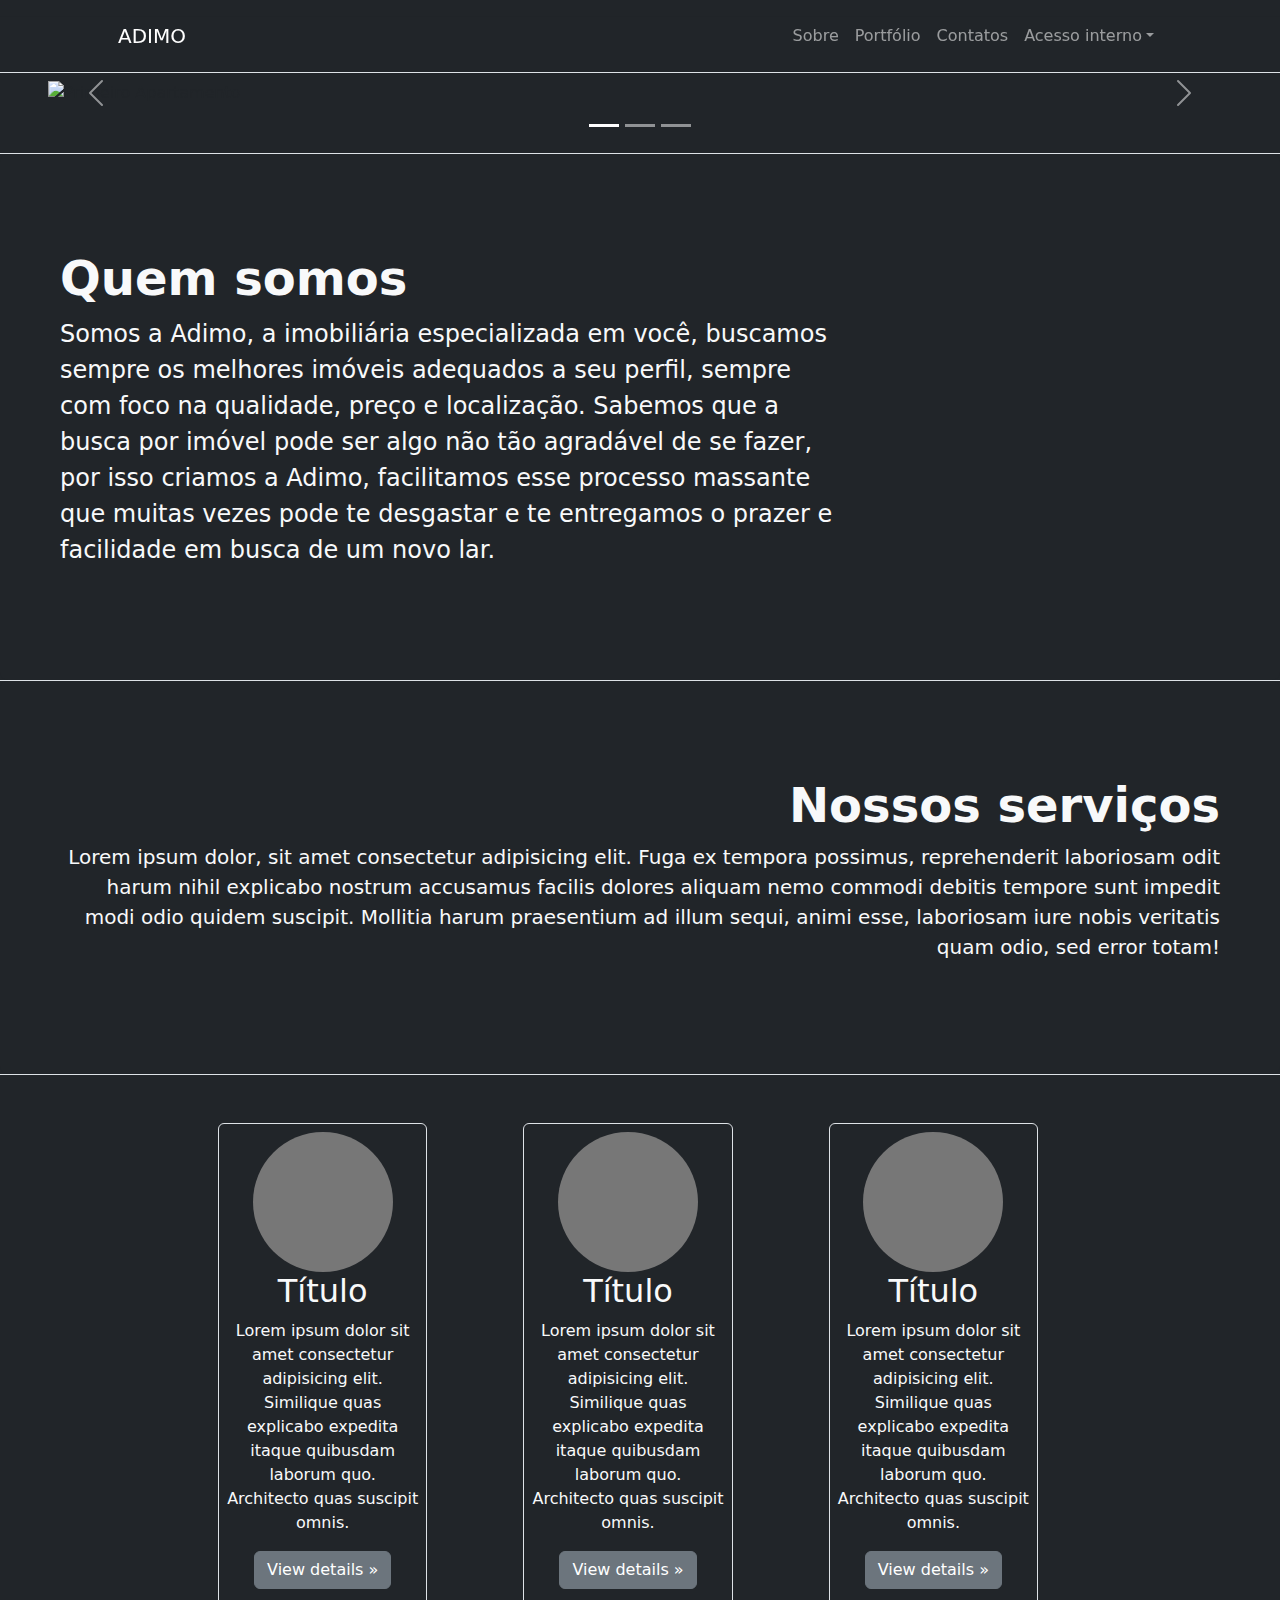
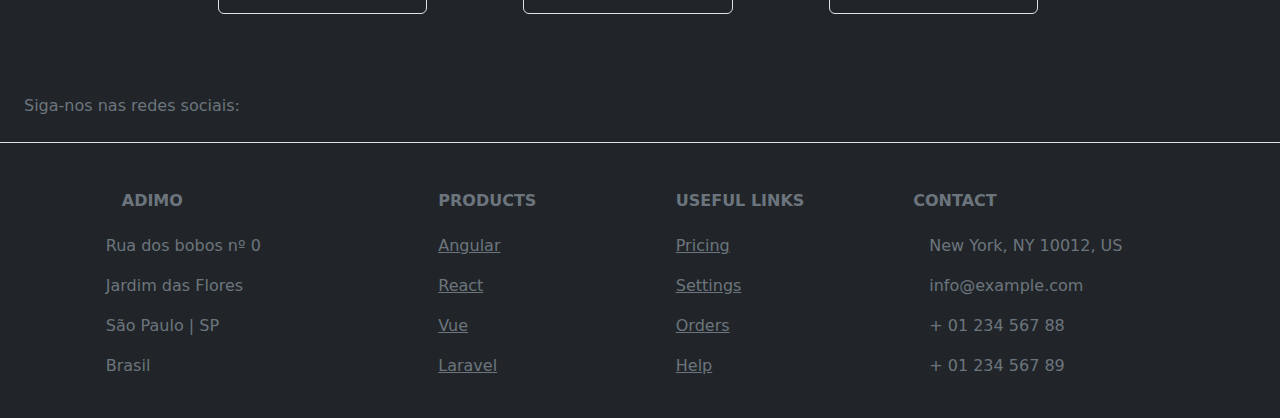
==== Principal/index.html @ b1e2f3bf "Adicionando pagina portfólio" ====
<!DOCTYPE html>
<html lang="pt-br">

<head>
  <meta charset="UTF-8">
  <meta http-equiv="X-UA-Compatible" content="IE=edge">
  <meta name="viewport" content="width=device-width, initial-scale=1.0">
  <!-- <link href="https://cdn.jsdelivr.net/npm/bootstrap@5/dist/css/bootstrap.min.css" rel="stylesheet" integrity="sha384-Zenh87qX5JnK2Jl0vWa8Ck2rdkQ2Bzep5IDxbcnCeuOxjzrPF/et3URy9Bv1WTRi" crossorigin="anonymous"> -->
  <!-- Google fonts-->
  <link href="https://fonts.googleapis.com/css?family=Catamaran:100,200,300,400,500,600,700,800,900" rel="stylesheet" />
  <link href="https://fonts.googleapis.com/css?family=Lato:100,100i,300,300i,400,400i,700,700i,900,900i"
    rel="stylesheet" />
  <link rel="stylesheet" href="../estilos.css">
  <link rel="stylesheet" href="../node_modules/bootstrap/dist/css/bootstrap.min.css">
  <title>Home</title>
</head>
<header
  class=".bg-light.bg-gradient  text-light navbar navbar-expand-lg navbar-dark fixed-top py-3 border-bottom    p-2 mb-2 border-opacity-50"
  id="mainNav">
  <div class=" container px-4 px-lg-5">
    <a class="navbar-brand display-1" href="#page-top">ADIMO</a>
    <button class="navbar-toggler navbar-toggler-right" type="button" data-bs-toggle="collapse"
      data-bs-target="#navbarResponsive" aria-controls="navbarResponsive" aria-expanded="false"
      aria-label="Toggle navigation"><span class="navbar-toggler-icon"></span></button>
    <div class="collapse navbar-collapse" id="navbarResponsive">
      <ul class="navbar-nav ms-auto my-2 my-lg-0">
        <li class="nav-item"><a class="nav-link" href="#about">Sobre</a></li>
        <li class="nav-item"><a class="nav-link" href="../Principal/portfolio.html">Portfólio</a></li>
        <li class="nav-item"><a class="nav-link" href="#contact">Contatos</a></li>
        <li class="nav-item dropdown">
          <a class="nav-link dropdown-toggle" href="#" id="navbarDropdownMenuLink" role="button"
            data-bs-toggle="dropdown" aria-expanded="false">Acesso interno</a>
          <ul class="dropdown-menu" aria-labelledby="navbarDropdownMenuLink">
            <li><a class="dropdown-item" href="#">Cadastro cliente</a></li>
            <li><a class="dropdown-item" href="#">Cadastro imóveis</a></li>
          </ul>
        </li>
      </ul>
    </div>
  </div>
</header>

<body class="bg-dark">
  <!--NAVBAR bg-light navbar-dark-->
  <nav class=" navbar-dark bg-dark">
    <!--
    <nav class="navbar navbar-expand-xxl navbar-dark bg-dark">
        <div class="container-fluid">
          <a class="navbar-brand fonte-texto" href="#">
            ADIMO
          </a>
          <button class="navbar-toggler" type="button" data-bs-toggle="collapse" data-bs-target="#navbarNavDropdown" aria-controls="navbarNavDropdown" aria-expanded="false" aria-label="Toggle navigation">
            <span class="navbar-toggler-icon">A</span>
          </button>
          <div class="collapse navbar-collapse" id="navbarNavDropdown">
            <ul class="navbar-nav">
              <li class="nav-item">
                <a class="nav-link active" aria-current="page" href="#">
                  Home
                </a>
              </li>
              <li class="nav-item">
                <a class="nav-link" href="#">
                  Sobre
                </a>
              </li>
              <li class="nav-item">
                <a class="nav-link" href="#">
                  Produtos
                </a>
              </li>
              <li class="nav-item dropdown">
                <a class="nav-link dropdown-toggle" href="#" id="navbarDropdownMenuLink" role="button" data-bs-toggle="dropdown" aria-expanded="false">
                  Acesso interno
                </a>
                <ul class="dropdown-menu" aria-labelledby="navbarDropdownMenuLink">
                  <li><a class="dropdown-item" href="#">Cadastro cliente</a></li>
                  <li><a class="dropdown-item" href="#">Cadastro imóveis</a></li>
                </ul>
              </li>
            </ul>
          </div>
        </div>
      </nav>
FIM NAVBAR-->
    <hr>
    <!--INICIO CARROSSEL-->
    <div id="carouselExampleCaptions" class="carousel slide border-bottom  p-xl-5 border-opacity-50"
      data-bs-ride="false">
      <div class="carousel-indicators">
        <button type="button" data-bs-target="#carouselExampleCaptions" data-bs-slide-to="0" class="active"
          aria-current="true" aria-label="Slide 1"></button>
        <button type="button" data-bs-target="#carouselExampleCaptions" data-bs-slide-to="1"
          aria-label="Slide 2"></button>
        <button type="button" data-bs-target="#carouselExampleCaptions" data-bs-slide-to="2"
          aria-label="Slide 3"></button>
      </div>
      <div class="carousel-inner">
        <div class="carousel-item active">
          <img src="../Adimo_imob/img/apto1.jpg" class="d-block w-100" alt="Primeiro Apartamento">
          <div class="carousel-caption d-none d-md-block">
            <h5>Apartamento com 2 suítes</h5>
            <p>Em localização privilegiada esse apartamento te oferece luxo e conforto em um só lugar.</p>
          </div>
        </div>
        <div class="carousel-item">
          <img src="../Adimo_imob/img/apto2.jpg" class="d-block w-100" alt="Segundo apartamento">
          <div class="carousel-caption d-none d-md-block">
            <h5>Apartamento com 2 suítes Mobiliado</h5>
            <p>Prédio .</p>
          </div>
        </div>
        <div class="carousel-item">
          <img src="../Adimo_imob/img/apto3.jpg" class="d-block w-100" alt="...">
          <div class="carousel-caption d-none d-md-block">
            <h5>Third slide label</h5>
            <p>Some representative placeholder content for the third slide.</p>
          </div>
        </div>
      </div>
      <button class="carousel-control-prev" type="button" data-bs-target="#carouselExampleCaptions"
        data-bs-slide="prev">
        <span class="carousel-control-prev-icon" aria-hidden="true"></span>
        <span class="visually-hidden">Previous</span>
      </button>
      <button class="carousel-control-next" type="button" data-bs-target="#carouselExampleCaptions"
        data-bs-slide="next">
        <span class="carousel-control-next-icon" aria-hidden="true"></span>
        <span class="visually-hidden">Next</span>
      </button>
    </div>
    <!-- FIM CARROSSEL -->

    <!--QUEM SOMOS-->
    <div class="border-bottom ">
      <div class="p-5 mb-0 bg-dark text-light rounded-3">
        <div class="container-fluid py-5">
          <h1 class="display-5 fw-bold">Quem somos</h1>
          <p class="col-md-8 fs-4">Somos a Adimo, a imobiliária especializada em você, buscamos sempre os melhores
            imóveis adequados a seu perfil, sempre com foco na qualidade, preço e localização. Sabemos que a busca por
            imóvel pode ser algo não tão agradável de se fazer, por isso criamos a Adimo, facilitamos esse processo
            massante que muitas vezes pode te desgastar e te entregamos o prazer e facilidade em busca de um novo lar.
          </p>
        </div>
      </div>
    </div>
    <!--FIM QUEM SOMOS-->

    <!--QUEM SOMOS-->
    <div class="border-bottom ">
      <div class="p-5 mb-0 bg-dark text-light rounded-3">
        <div class="container-fluid py-5">
          <h1 class="text-end display-5 fw-bold">Nossos serviços</h1>
          <p class="text-end .col-auto fs-5"> Lorem ipsum dolor, sit amet consectetur adipisicing elit. Fuga ex tempora possimus, reprehenderit laboriosam odit harum nihil explicabo nostrum accusamus facilis dolores aliquam nemo commodi debitis tempore sunt impedit modi odio quidem suscipit. Mollitia harum praesentium ad illum sequi, animi esse, laboriosam iure nobis veritatis quam odio, sed error totam!

          </p>
        </div>
      </div>
    </div>
    <!--FIM QUEM SOMOS-->

    <!-- INICIO ROW -->
    <div class="mt-5 container-fluid justify-content-center row text-center">
      <!--CAIXA ROW 1-->
      <div class="text-light  mx-5 col-lg-2 border rounded border  p-2 mb-2 border-opacity-50">
        <img class="rounded-circle "
          src="[data-uri]"
          alt="Generic placeholder image" width="140" height="140">
        <h2>Título</h2>
        <p>Lorem ipsum dolor sit amet consectetur adipisicing elit. Similique quas explicabo expedita itaque quibusdam
          laborum quo. Architecto quas suscipit omnis.</p>
        <p><a class="btn btn-secondary" href="#" role="button">View details »</a></p>
      </div>

      <!--CAIXA ROW 2-->
      <div class="text-light  mx-5 col-lg-2 border rounded border  p-2 mb-2 border-opacity-50">
        <img class="rounded-circle"
          src="[data-uri]"
          alt="Generic placeholder image" width="140" height="140">
        <h2>Título</h2>
        <p>Lorem ipsum dolor sit amet consectetur adipisicing elit. Similique quas explicabo expedita itaque quibusdam
          laborum quo. Architecto quas suscipit omnis.</p>
        <p><a class="btn btn-secondary" href="#" role="button">View details »</a></p>
      </div>

      <!--CAIXA ROW 3-->
      <div class="text-light mx-5 col-lg-2 border rounded border  p-2 mb-2 border-opacity-50">
        <img class="rounded-circle"
          src="[data-uri]"
          alt="Generic placeholder image" width="140" height="140">
        <h2>Título</h2>
        <p>Lorem ipsum dolor sit amet consectetur adipisicing elit. Similique quas explicabo expedita itaque quibusdam
          laborum quo. Architecto quas suscipit omnis.</p>
        <p><a class="btn btn-secondary" href="#" role="button">View details »</a></p>
      </div>
    </div>
    <!-- FIM ROW-->

    <!--COMEÇO DESTAQUE
    <div class=" mx-auto container-sm text-light px-5 mt-5 text-center row justify-content-center border rounded p-0 mb-2 border-opacity-50">
      <h2 class="mt-5">Quem somos</h2>
        <p>
          Somos a Adimo, a imobiliária especializada em você, buscamos sempre os melhores imóveis adequados a seu perfil, sempre com foco na qualidade, preço e localização. Sabemos que a busca por imóvel pode ser algo não tão agradável de se fazer, por isso criamos a Adimo, facilitamos esse processo massante que muitas vezes pode te desgastar e te entregamos o prazer e facilidade em busca de um novo lar. 
        </p>
    </div>
    FIM DESTAQUE-->

  </nav>

  <!-- Footer -->
  <footer class=" bg-dark text-light text-center text-lg-start bg-light text-muted">
    <!-- Section: Social media -->
    <section class="d-flex justify-content-center justify-content-lg-between p-4 border-bottom">
      <!-- Left -->
      <div class="mt-5 me-5 d-none d-lg-block">
        <span>Siga-nos nas redes sociais:</span>
      </div>
      <!-- Left -->

      <!-- Right -->
      <div>
        <a href="" class="me-4 text-reset">
          <i class="fab fa-facebook-f"></i>
        </a>
        <a href="" class="me-4 text-reset">
          <i class="fab fa-twitter"></i>
        </a>
        <a href="" class="me-4 text-reset">
          <i class="fab fa-google"></i>
        </a>
        <a href="" class="me-4 text-reset">
          <i class="fab fa-instag ram"></i>
        </a>
        <a href="" class="me-4 text-reset">
          <i class="fab fa-linkedin"></i>
        </a>
        <a href="" class="me-4 text-reset">
          <i class="fab fa-github"></i>
        </a>
      </div>
      <!-- Right -->
    </section>
    <!-- Section: Social media -->

    <!-- Section: Links  -->
    <section class="">
      <div class="container text-center text-md-start mt-5">
        <!-- Grid row -->
        <div class="row mt-3">
          <!-- Grid column -->
          <div class="col-md-3 col-lg-4 col-xl-3 mx-auto mb-4">
            <!-- Content -->
            <h6 class="text-uppercase fw-bold mb-4">
              <i class="fas fa-gem me-3"></i>ADIMO
            </h6>
            <p>
              Rua dos bobos nº 0
            </p>
            <p>
              Jardim das Flores
            </p>
            <p>
              São Paulo | SP
            </p>
            <p>
              Brasil
            </p>
          </div>
          <!-- Grid column -->

          <!-- Grid column -->
          <div class="col-md-2 col-lg-2 col-xl-2 mx-auto mb-4">
            <!-- Links -->
            <h6 class="text-uppercase fw-bold mb-4">
              Products
            </h6>
            <p>
              <a href="#!" class="text-reset">Angular</a>
            </p>
            <p>
              <a href="#!" class="text-reset">React</a>
            </p>
            <p>
              <a href="#!" class="text-reset">Vue</a>
            </p>
            <p>
              <a href="#!" class="text-reset">Laravel</a>
            </p>
          </div>
          <!-- Grid column -->

          <!-- Grid column -->
          <div class="col-md-3 col-lg-2 col-xl-2 mx-auto mb-4">
            <!-- Links -->
            <h6 class="text-uppercase fw-bold mb-4">
              Useful links
            </h6>
            <p>
              <a href="#!" class="text-reset">Pricing</a>
            </p>
            <p>
              <a href="#!" class="text-reset">Settings</a>
            </p>
            <p>
              <a href="#!" class="text-reset">Orders</a>
            </p>
            <p>
              <a href="#!" class="text-reset">Help</a>
            </p>
          </div>
          <!-- Grid column -->

          <!-- Grid column -->
          <div class="col-md-4 col-lg-3 col-xl-3 mx-auto mb-md-0 mb-4">
            <!-- Links -->
            <h6 class="text-uppercase fw-bold mb-4">Contact</h6>
            <p><i class="fas fa-home me-3"></i> New York, NY 10012, US</p>
            <p>
              <i class="fas fa-envelope me-3"></i>
              info@example.com
            </p>
            <p><i class="fas fa-phone me-3"></i> + 01 234 567 88</p>
            <p><i class="fas fa-print me-3"></i> + 01 234 567 89</p>
          </div>
          <!-- Grid column -->
        </div>
        <!-- Grid row -->
      </div>
    </section>
    <!-- Section: Links  -->

  </footer>
  <!-- Footer -->
</body>
<script rel="stylesheet" src="../node_modules/bootstrap/dist/js/bootstrap.bundle.min.js"></script>

</html>
---- estilos.css ----
@import url('https://fonts.googleapis.com/css2?family=Bungee+Hairline&display=swap');
@import url('https://fonts.googleapis.com/css2?family=Bungee&display=swap');

.fonte-texto {
    font-family: 'Bungee Hairline', cursive;
    font-size: x-large;
}

.fonte-teste {
    font-family: 'Bungee', cursive;
}

.centraliza-row {
    flex-wrap: wrap;
    margin-right: 15px;
    margin-left: 15px;
}

.cor-fundo {
    background-size: contain;


    background-image: url(https://images.pexels.com/photos/1036657/pexels-photo-1036657.jpeg?auto=compress&cs=tinysrgb&w=1260&h=750&dpr=1);
}

body {
    margin: 0;
    font-family: var(--bs-body-font-family);
    font-size: var(--bs-body-font-size);
    font-weight: var(--bs-body-font-weight);
    line-height: var(--bs-body-line-height);
    color: var(--bs-body-color);
    text-align: var(--bs-body-text-align);
    background-color: var(--bs-body-bg);
    -webkit-text-size-adjust: 100%;
    -webkit-tap-highlight-color: rgba(0, 0, 0, 0);
}

.logo {
    /* adimo */

    position: absolute;
    width: 250px;
    height: 95px;
    left: 84px;
    top: 19px;

    font-family: 'Bungee Hairline';
    font-style: normal;
    font-weight: 400;
    font-size: 64px;
    line-height: 77px;
    letter-spacing: 0.05em;

    color: #FFFFFF;

    border: 1px solid #FFFFFF;
}
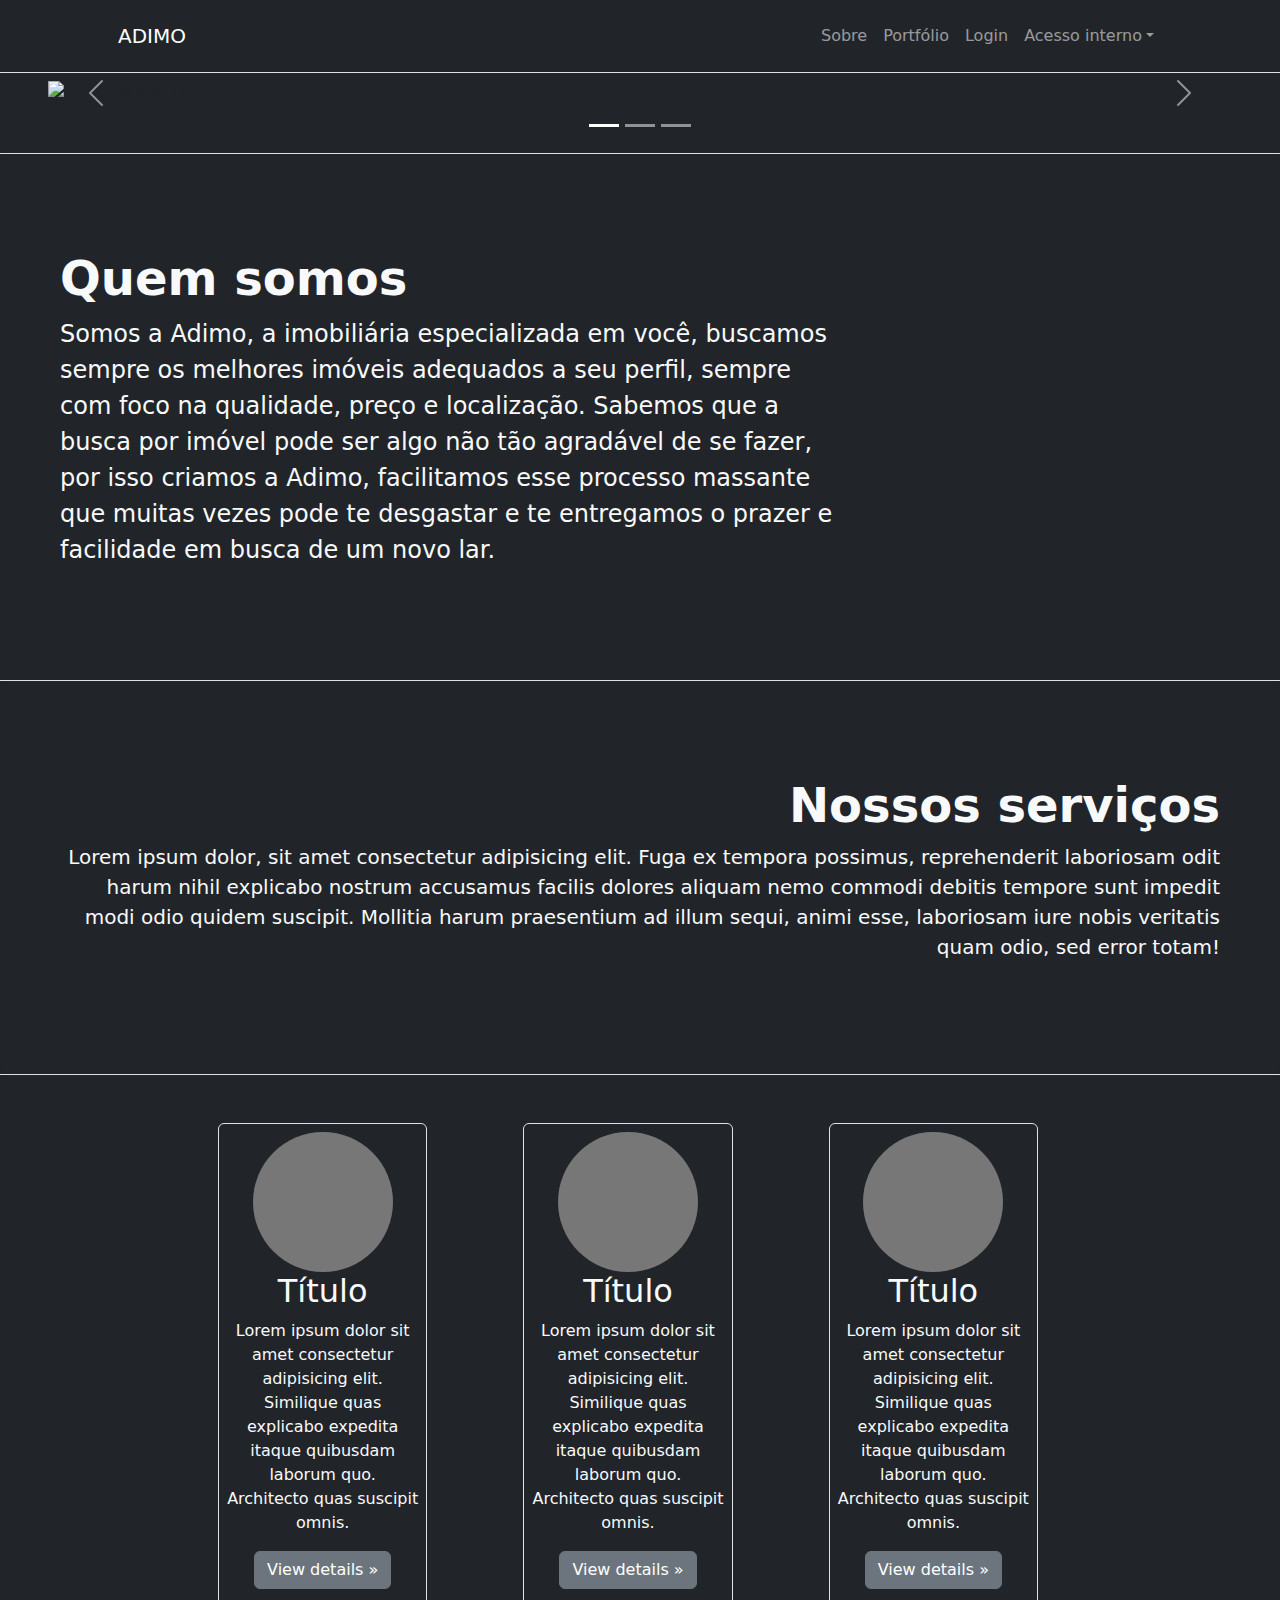
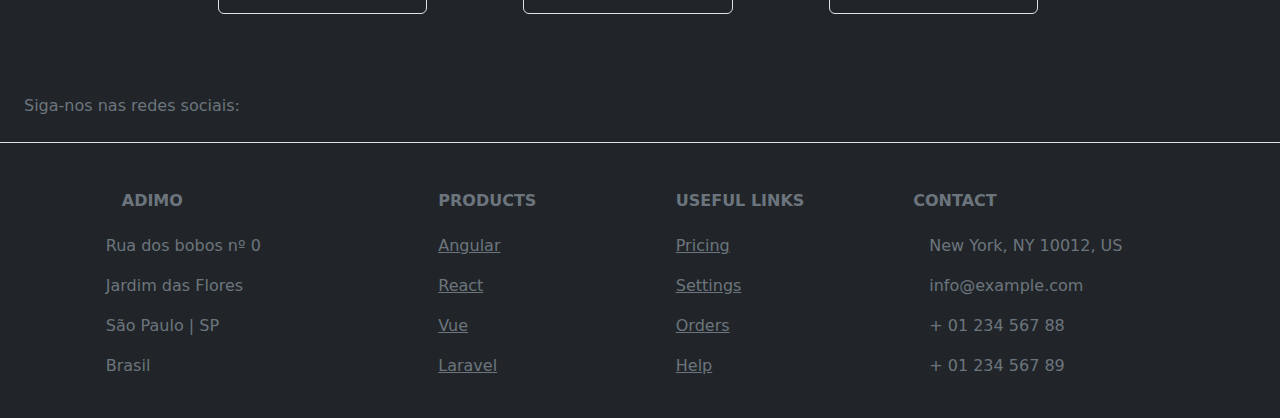
==== commit 2949cf8f: "Adicionando pagina de login e formulario cliente" ====
--- a/Principal/index.html
+++ b/Principal/index.html
@@ -15,7 +15,7 @@
   <title>Home</title>
 </head>
 <header
-  class=".bg-light.bg-gradient  text-light navbar navbar-expand-lg navbar-dark fixed-top py-3 border-bottom    p-2 mb-2 border-opacity-50"
+  class=".bg-light.bg-gradient navbar text-bg-dark navbar navbar-expand-lg navbar-dark fixed-top py-3 border-bottom p-2 mb-2 border-opacity-50"
   id="mainNav">
   <div class=" container px-4 px-lg-5">
     <a class="navbar-brand display-1" href="#page-top">ADIMO</a>
@@ -26,7 +26,7 @@
       <ul class="navbar-nav ms-auto my-2 my-lg-0">
         <li class="nav-item"><a class="nav-link" href="#about">Sobre</a></li>
         <li class="nav-item"><a class="nav-link" href="../Principal/portfolio.html">Portfólio</a></li>
-        <li class="nav-item"><a class="nav-link" href="#contact">Contatos</a></li>
+        <li class="nav-item"><a class="nav-link" href="#contact">Login</a></li>
         <li class="nav-item dropdown">
           <a class="nav-link dropdown-toggle" href="#" id="navbarDropdownMenuLink" role="button"
             data-bs-toggle="dropdown" aria-expanded="false">Acesso interno</a>
--- a/estilos.css
+++ b/estilos.css
@@ -57,3 +57,22 @@
     border: 1px solid #FFFFFF;
 }
 
+.custom-shape-divider-top-1669430750 {
+    position: absolute;
+    top: 0;
+    left: 0;
+    width: 100%;
+    overflow: hidden;
+    line-height: 0;
+}
+
+.custom-shape-divider-top-1669430750 svg {
+    position: relative;
+    display: block;
+    width: calc(132% + 1.3px);
+    height: 192px;
+}
+
+.custom-shape-divider-top-1669430750 .shape-fill {
+    fill: #FFFFFF;
+}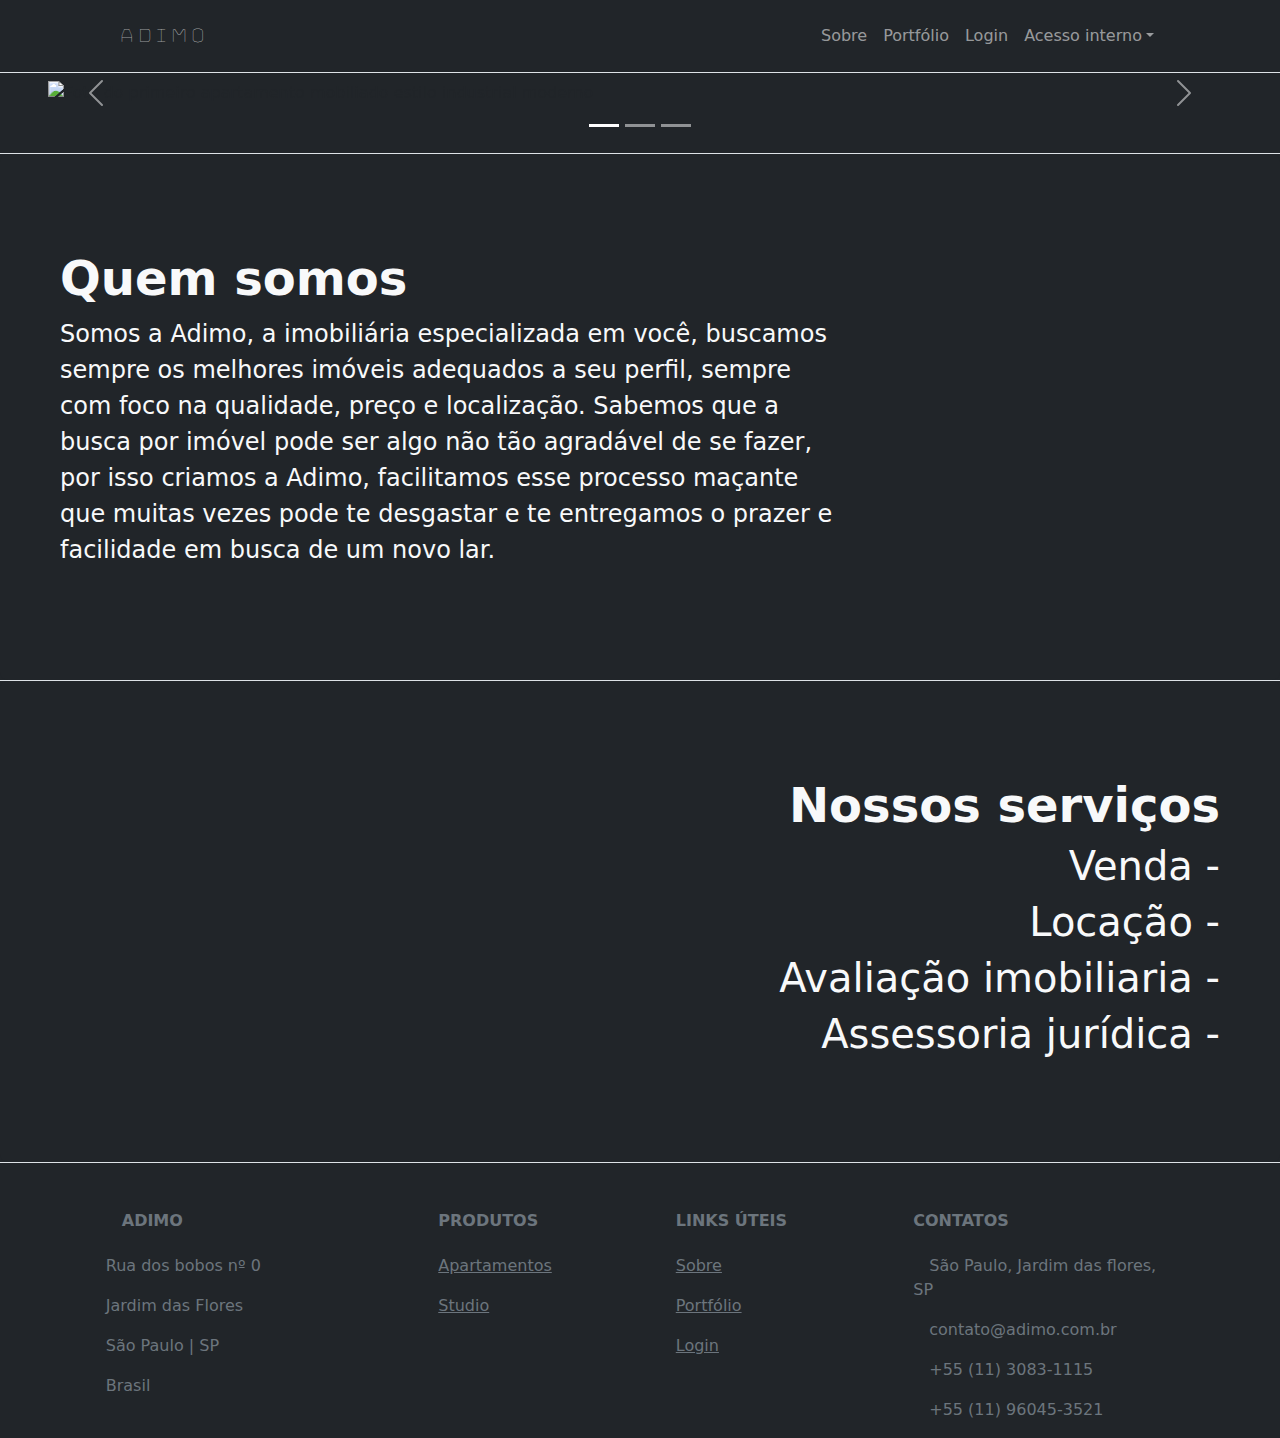
==== commit 62b5ee77: "Tabalho completo" ====
--- a/Principal/index.html
+++ b/Principal/index.html
@@ -5,34 +5,36 @@
   <meta charset="UTF-8">
   <meta http-equiv="X-UA-Compatible" content="IE=edge">
   <meta name="viewport" content="width=device-width, initial-scale=1.0">
-  <!-- <link href="https://cdn.jsdelivr.net/npm/bootstrap@5/dist/css/bootstrap.min.css" rel="stylesheet" integrity="sha384-Zenh87qX5JnK2Jl0vWa8Ck2rdkQ2Bzep5IDxbcnCeuOxjzrPF/et3URy9Bv1WTRi" crossorigin="anonymous"> -->
-  <!-- Google fonts-->
   <link href="https://fonts.googleapis.com/css?family=Catamaran:100,200,300,400,500,600,700,800,900" rel="stylesheet" />
   <link href="https://fonts.googleapis.com/css?family=Lato:100,100i,300,300i,400,400i,700,700i,900,900i"
     rel="stylesheet" />
+  <link rel="preconnect" href="https://fonts.googleapis.com">
+  <link rel="preconnect" href="https://fonts.gstatic.com" crossorigin>
+  <link href="https://fonts.googleapis.com/css2?family=Bungee+Hairline&display=swap" rel="stylesheet">
   <link rel="stylesheet" href="../estilos.css">
   <link rel="stylesheet" href="../node_modules/bootstrap/dist/css/bootstrap.min.css">
-  <title>Home</title>
+  <title>Sobre</title>
 </head>
 <header
   class=".bg-light.bg-gradient navbar text-bg-dark navbar navbar-expand-lg navbar-dark fixed-top py-3 border-bottom p-2 mb-2 border-opacity-50"
   id="mainNav">
   <div class=" container px-4 px-lg-5">
-    <a class="navbar-brand display-1" href="#page-top">ADIMO</a>
+    <a class="navbar-brand display-1" href="#page-top"
+      style=" font-family: bungee Hairline ; font-size: x-large;">ADIMO</a>
     <button class="navbar-toggler navbar-toggler-right" type="button" data-bs-toggle="collapse"
       data-bs-target="#navbarResponsive" aria-controls="navbarResponsive" aria-expanded="false"
       aria-label="Toggle navigation"><span class="navbar-toggler-icon"></span></button>
     <div class="collapse navbar-collapse" id="navbarResponsive">
       <ul class="navbar-nav ms-auto my-2 my-lg-0">
-        <li class="nav-item"><a class="nav-link" href="#about">Sobre</a></li>
+        <li class="nav-item"><a class="nav-link" href="../Principal/index.html">Sobre</a></li>
         <li class="nav-item"><a class="nav-link" href="../Principal/portfolio.html">Portfólio</a></li>
-        <li class="nav-item"><a class="nav-link" href="#contact">Login</a></li>
+        <li class="nav-item"><a class="nav-link" href="../Principal/login.html">Login</a></li>
         <li class="nav-item dropdown">
           <a class="nav-link dropdown-toggle" href="#" id="navbarDropdownMenuLink" role="button"
             data-bs-toggle="dropdown" aria-expanded="false">Acesso interno</a>
           <ul class="dropdown-menu" aria-labelledby="navbarDropdownMenuLink">
-            <li><a class="dropdown-item" href="#">Cadastro cliente</a></li>
-            <li><a class="dropdown-item" href="#">Cadastro imóveis</a></li>
+            <li><a class="dropdown-item" href="../Principal/FormCLiente.html">Cadastro cliente</a></li>
+            <li><a class="dropdown-item" href="../Principal/FormImoveis.html">Cadastro de imóveis</a></li>
           </ul>
         </li>
       </ul>
@@ -41,48 +43,7 @@
 </header>
 
 <body class="bg-dark">
-  <!--NAVBAR bg-light navbar-dark-->
   <nav class=" navbar-dark bg-dark">
-    <!--
-    <nav class="navbar navbar-expand-xxl navbar-dark bg-dark">
-        <div class="container-fluid">
-          <a class="navbar-brand fonte-texto" href="#">
-            ADIMO
-          </a>
-          <button class="navbar-toggler" type="button" data-bs-toggle="collapse" data-bs-target="#navbarNavDropdown" aria-controls="navbarNavDropdown" aria-expanded="false" aria-label="Toggle navigation">
-            <span class="navbar-toggler-icon">A</span>
-          </button>
-          <div class="collapse navbar-collapse" id="navbarNavDropdown">
-            <ul class="navbar-nav">
-              <li class="nav-item">
-                <a class="nav-link active" aria-current="page" href="#">
-                  Home
-                </a>
-              </li>
-              <li class="nav-item">
-                <a class="nav-link" href="#">
-                  Sobre
-                </a>
-              </li>
-              <li class="nav-item">
-                <a class="nav-link" href="#">
-                  Produtos
-                </a>
-              </li>
-              <li class="nav-item dropdown">
-                <a class="nav-link dropdown-toggle" href="#" id="navbarDropdownMenuLink" role="button" data-bs-toggle="dropdown" aria-expanded="false">
-                  Acesso interno
-                </a>
-                <ul class="dropdown-menu" aria-labelledby="navbarDropdownMenuLink">
-                  <li><a class="dropdown-item" href="#">Cadastro cliente</a></li>
-                  <li><a class="dropdown-item" href="#">Cadastro imóveis</a></li>
-                </ul>
-              </li>
-            </ul>
-          </div>
-        </div>
-      </nav>
-FIM NAVBAR-->
     <hr>
     <!--INICIO CARROSSEL-->
     <div id="carouselExampleCaptions" class="carousel slide border-bottom  p-xl-5 border-opacity-50"
@@ -97,24 +58,27 @@
       </div>
       <div class="carousel-inner">
         <div class="carousel-item active">
-          <img src="../Adimo_imob/img/apto1.jpg" class="d-block w-100" alt="Primeiro Apartamento">
+          <img src="../Adimo_imob/img/apto1.jpg" class="d-block w-100"
+            alt="Foto do primeiro apartamento mobiliado estilo industrial moderno ">
           <div class="carousel-caption d-none d-md-block">
             <h5>Apartamento com 2 suítes</h5>
             <p>Em localização privilegiada esse apartamento te oferece luxo e conforto em um só lugar.</p>
           </div>
         </div>
         <div class="carousel-item">
-          <img src="../Adimo_imob/img/apto2.jpg" class="d-block w-100" alt="Segundo apartamento">
+          <img src="../Adimo_imob/img/apto2.jpg" class="d-block w-100"
+            alt="Foto do segundo apartamento mobiliado estilo classico ">
           <div class="carousel-caption d-none d-md-block">
             <h5>Apartamento com 2 suítes Mobiliado</h5>
-            <p>Prédio .</p>
+            <p>Apartamento Duplex Alto Padrão mobiliado com 105 m² de área útil.</p>
           </div>
         </div>
         <div class="carousel-item">
-          <img src="../Adimo_imob/img/apto3.jpg" class="d-block w-100" alt="...">
+          <img src="../Adimo_imob/img/apto3.jpg" class="d-block w-100"
+            alt="Foto do terceiro apartamento Studio mobiliado estilo classico moderno">
           <div class="carousel-caption d-none d-md-block">
-            <h5>Third slide label</h5>
-            <p>Some representative placeholder content for the third slide.</p>
+            <h5>Studio no coração de Pinheiros</h5>
+            <p>Studio mobiliado para alugar em Pinheiros de 25m² com 1 suíte, cozinha integrada e sacada.</p>
           </div>
         </div>
       </div>
@@ -139,7 +103,7 @@
           <p class="col-md-8 fs-4">Somos a Adimo, a imobiliária especializada em você, buscamos sempre os melhores
             imóveis adequados a seu perfil, sempre com foco na qualidade, preço e localização. Sabemos que a busca por
             imóvel pode ser algo não tão agradável de se fazer, por isso criamos a Adimo, facilitamos esse processo
-            massante que muitas vezes pode te desgastar e te entregamos o prazer e facilidade em busca de um novo lar.
+            maçante que muitas vezes pode te desgastar e te entregamos o prazer e facilidade em busca de um novo lar.
           </p>
         </div>
       </div>
@@ -151,186 +115,91 @@
       <div class="p-5 mb-0 bg-dark text-light rounded-3">
         <div class="container-fluid py-5">
           <h1 class="text-end display-5 fw-bold">Nossos serviços</h1>
-          <p class="text-end .col-auto fs-5"> Lorem ipsum dolor, sit amet consectetur adipisicing elit. Fuga ex tempora possimus, reprehenderit laboriosam odit harum nihil explicabo nostrum accusamus facilis dolores aliquam nemo commodi debitis tempore sunt impedit modi odio quidem suscipit. Mollitia harum praesentium ad illum sequi, animi esse, laboriosam iure nobis veritatis quam odio, sed error totam!
-
-          </p>
-        </div>
-      </div>
-    </div>
-    <!--FIM QUEM SOMOS-->
-
-    <!-- INICIO ROW -->
-    <div class="mt-5 container-fluid justify-content-center row text-center">
-      <!--CAIXA ROW 1-->
-      <div class="text-light  mx-5 col-lg-2 border rounded border  p-2 mb-2 border-opacity-50">
-        <img class="rounded-circle "
-          src="[data-uri]"
-          alt="Generic placeholder image" width="140" height="140">
-        <h2>Título</h2>
-        <p>Lorem ipsum dolor sit amet consectetur adipisicing elit. Similique quas explicabo expedita itaque quibusdam
-          laborum quo. Architecto quas suscipit omnis.</p>
-        <p><a class="btn btn-secondary" href="#" role="button">View details »</a></p>
-      </div>
-
-      <!--CAIXA ROW 2-->
-      <div class="text-light  mx-5 col-lg-2 border rounded border  p-2 mb-2 border-opacity-50">
-        <img class="rounded-circle"
-          src="[data-uri]"
-          alt="Generic placeholder image" width="140" height="140">
-        <h2>Título</h2>
-        <p>Lorem ipsum dolor sit amet consectetur adipisicing elit. Similique quas explicabo expedita itaque quibusdam
-          laborum quo. Architecto quas suscipit omnis.</p>
-        <p><a class="btn btn-secondary" href="#" role="button">View details »</a></p>
-      </div>
-
-      <!--CAIXA ROW 3-->
-      <div class="text-light mx-5 col-lg-2 border rounded border  p-2 mb-2 border-opacity-50">
-        <img class="rounded-circle"
-          src="[data-uri]"
-          alt="Generic placeholder image" width="140" height="140">
-        <h2>Título</h2>
-        <p>Lorem ipsum dolor sit amet consectetur adipisicing elit. Similique quas explicabo expedita itaque quibusdam
-          laborum quo. Architecto quas suscipit omnis.</p>
-        <p><a class="btn btn-secondary" href="#" role="button">View details »</a></p>
-      </div>
-    </div>
-    <!-- FIM ROW-->
-
-    <!--COMEÇO DESTAQUE
-    <div class=" mx-auto container-sm text-light px-5 mt-5 text-center row justify-content-center border rounded p-0 mb-2 border-opacity-50">
-      <h2 class="mt-5">Quem somos</h2>
-        <p>
-          Somos a Adimo, a imobiliária especializada em você, buscamos sempre os melhores imóveis adequados a seu perfil, sempre com foco na qualidade, preço e localização. Sabemos que a busca por imóvel pode ser algo não tão agradável de se fazer, por isso criamos a Adimo, facilitamos esse processo massante que muitas vezes pode te desgastar e te entregamos o prazer e facilidade em busca de um novo lar. 
-        </p>
-    </div>
-    FIM DESTAQUE-->
-
-  </nav>
-
-  <!-- Footer -->
-  <footer class=" bg-dark text-light text-center text-lg-start bg-light text-muted">
-    <!-- Section: Social media -->
-    <section class="d-flex justify-content-center justify-content-lg-between p-4 border-bottom">
-      <!-- Left -->
-      <div class="mt-5 me-5 d-none d-lg-block">
-        <span>Siga-nos nas redes sociais:</span>
-      </div>
-      <!-- Left -->
-
-      <!-- Right -->
-      <div>
-        <a href="" class="me-4 text-reset">
-          <i class="fab fa-facebook-f"></i>
-        </a>
-        <a href="" class="me-4 text-reset">
-          <i class="fab fa-twitter"></i>
-        </a>
-        <a href="" class="me-4 text-reset">
-          <i class="fab fa-google"></i>
-        </a>
-        <a href="" class="me-4 text-reset">
-          <i class="fab fa-instag ram"></i>
-        </a>
-        <a href="" class="me-4 text-reset">
-          <i class="fab fa-linkedin"></i>
-        </a>
-        <a href="" class="me-4 text-reset">
-          <i class="fab fa-github"></i>
-        </a>
-      </div>
-      <!-- Right -->
-    </section>
-    <!-- Section: Social media -->
-
-    <!-- Section: Links  -->
-    <section class="">
-      <div class="container text-center text-md-start mt-5">
-        <!-- Grid row -->
-        <div class="row mt-3">
-          <!-- Grid column -->
-          <div class="col-md-3 col-lg-4 col-xl-3 mx-auto mb-4">
-            <!-- Content -->
-            <h6 class="text-uppercase fw-bold mb-4">
-              <i class="fas fa-gem me-3"></i>ADIMO
-            </h6>
-            <p>
-              Rua dos bobos nº 0
-            </p>
-            <p>
-              Jardim das Flores
-            </p>
-            <p>
-              São Paulo | SP
-            </p>
-            <p>
-              Brasil
-            </p>
-          </div>
-          <!-- Grid column -->
-
-          <!-- Grid column -->
-          <div class="col-md-2 col-lg-2 col-xl-2 mx-auto mb-4">
-            <!-- Links -->
-            <h6 class="text-uppercase fw-bold mb-4">
-              Products
-            </h6>
-            <p>
-              <a href="#!" class="text-reset">Angular</a>
-            </p>
-            <p>
-              <a href="#!" class="text-reset">React</a>
-            </p>
-            <p>
-              <a href="#!" class="text-reset">Vue</a>
-            </p>
-            <p>
-              <a href="#!" class="text-reset">Laravel</a>
-            </p>
-          </div>
-          <!-- Grid column -->
-
-          <!-- Grid column -->
-          <div class="col-md-3 col-lg-2 col-xl-2 mx-auto mb-4">
-            <!-- Links -->
-            <h6 class="text-uppercase fw-bold mb-4">
-              Useful links
-            </h6>
-            <p>
-              <a href="#!" class="text-reset">Pricing</a>
-            </p>
-            <p>
-              <a href="#!" class="text-reset">Settings</a>
-            </p>
-            <p>
-              <a href="#!" class="text-reset">Orders</a>
-            </p>
-            <p>
-              <a href="#!" class="text-reset">Help</a>
-            </p>
-          </div>
-          <!-- Grid column -->
-
-          <!-- Grid column -->
-          <div class="col-md-4 col-lg-3 col-xl-3 mx-auto mb-md-0 mb-4">
-            <!-- Links -->
-            <h6 class="text-uppercase fw-bold mb-4">Contact</h6>
-            <p><i class="fas fa-home me-3"></i> New York, NY 10012, US</p>
-            <p>
-              <i class="fas fa-envelope me-3"></i>
-              info@example.com
-            </p>
-            <p><i class="fas fa-phone me-3"></i> + 01 234 567 88</p>
-            <p><i class="fas fa-print me-3"></i> + 01 234 567 89</p>
-          </div>
-          <!-- Grid column -->
-        </div>
-        <!-- Grid row -->
-      </div>
-    </section>
-    <!-- Section: Links  -->
-
-  </footer>
-  <!-- Footer -->
+          <h1 class="text-end display-6 fw-light">Venda -</h1>
+          <h1 class="text-end display-6 fw-light">Locação -</h1>
+          <h1 class="text-end display-6 fw-light">Avaliação imobiliaria -</h1>
+          <h1 class="text-end display-6 fw-light">Assessoria jurídica -</h1>
+        </div>
+      </div>
+    </div>
+    <!--FIM QUEM SOMOS -->
+    <!-- Footer -->
+    <footer class=" bg-dark text-light text-center text-lg-start bg-light text-muted">
+      <!-- Section: Links  -->
+      <section class="">
+        <div class="container text-center text-md-start mt-5">
+          <!-- Grid row -->
+          <div class="row mt-3">
+            <!-- Grid column -->
+            <div class="col-md-3 col-lg-4 col-xl-3 mx-auto mb-4">
+              <!-- Content -->
+              <h6 class="text-uppercase fw-bold mb-4">
+                <i class="fas fa-gem me-3"></i>ADIMO
+              </h6>
+              <p>
+                Rua dos bobos nº 0
+              </p>
+              <p>
+                Jardim das Flores
+              </p>
+              <p>
+                São Paulo | SP
+              </p>
+              <p>
+                Brasil
+              </p>
+            </div>
+            <!-- Grid column -->
+            <!-- Grid column -->
+            <div class="col-md-2 col-lg-2 col-xl-2 mx-auto mb-4">
+              <!-- Links -->
+              <h6 class="text-uppercase fw-bold mb-4">
+                Produtos
+              </h6>
+              <p>
+                <a href="../Principal/portfolio.html" class="text-reset">Apartamentos</a>
+              </p>
+              <p>
+                <a href="../Principal/portfolio.html" class="text-reset">Studio</a>
+              </p>
+            </div>
+            <!-- Grid column -->
+            <!-- Grid column -->
+            <div class="col-md-3 col-lg-2 col-xl-2 mx-auto mb-4">
+              <!-- Links -->
+              <h6 class="text-uppercase fw-bold mb-4">
+                Links úteis
+              </h6>
+              <p>
+                <a href="../Principal/index.html" class="text-reset">Sobre</a>
+              </p>
+              <p>
+                <a href="../Principal/portfolio.html" class="text-reset">Portfólio</a>
+              </p>
+              <p>
+                <a href="../Principal/login.html" class="text-reset">Login</a>
+              </p>
+            </div>
+            <!-- Grid column -->
+            <!-- Grid column -->
+            <div class="col-md-4 col-lg-3 col-xl-3 mx-auto mb-md-0 mb-4">
+              <!-- Links -->
+              <h6 class="text-uppercase fw-bold mb-4">Contatos</h6>
+              <p><i class="fas fa-home me-3"></i> São Paulo, Jardim das flores, SP</p>
+              <p>
+                <i class="fas fa-envelope me-3"></i>
+                contato@adimo.com.br
+              </p>
+              <p><i class="fas fa-phone me-3"></i> +55 (11) 3083-1115</p>
+              <p><i class="fas fa-print me-3"></i> +55 (11) 96045-3521</p>
+            </div>
+            <!-- Grid column -->
+          </div>
+          <!-- Grid row -->
+        </div>
+      </section>
+      <!-- Section: Links  -->
+    </footer>
 </body>
 <script rel="stylesheet" src="../node_modules/bootstrap/dist/js/bootstrap.bundle.min.js"></script>
 
--- a/estilos.css
+++ b/estilos.css
@@ -75,4 +75,4 @@
 
 .custom-shape-divider-top-1669430750 .shape-fill {
     fill: #FFFFFF;
-}+}
